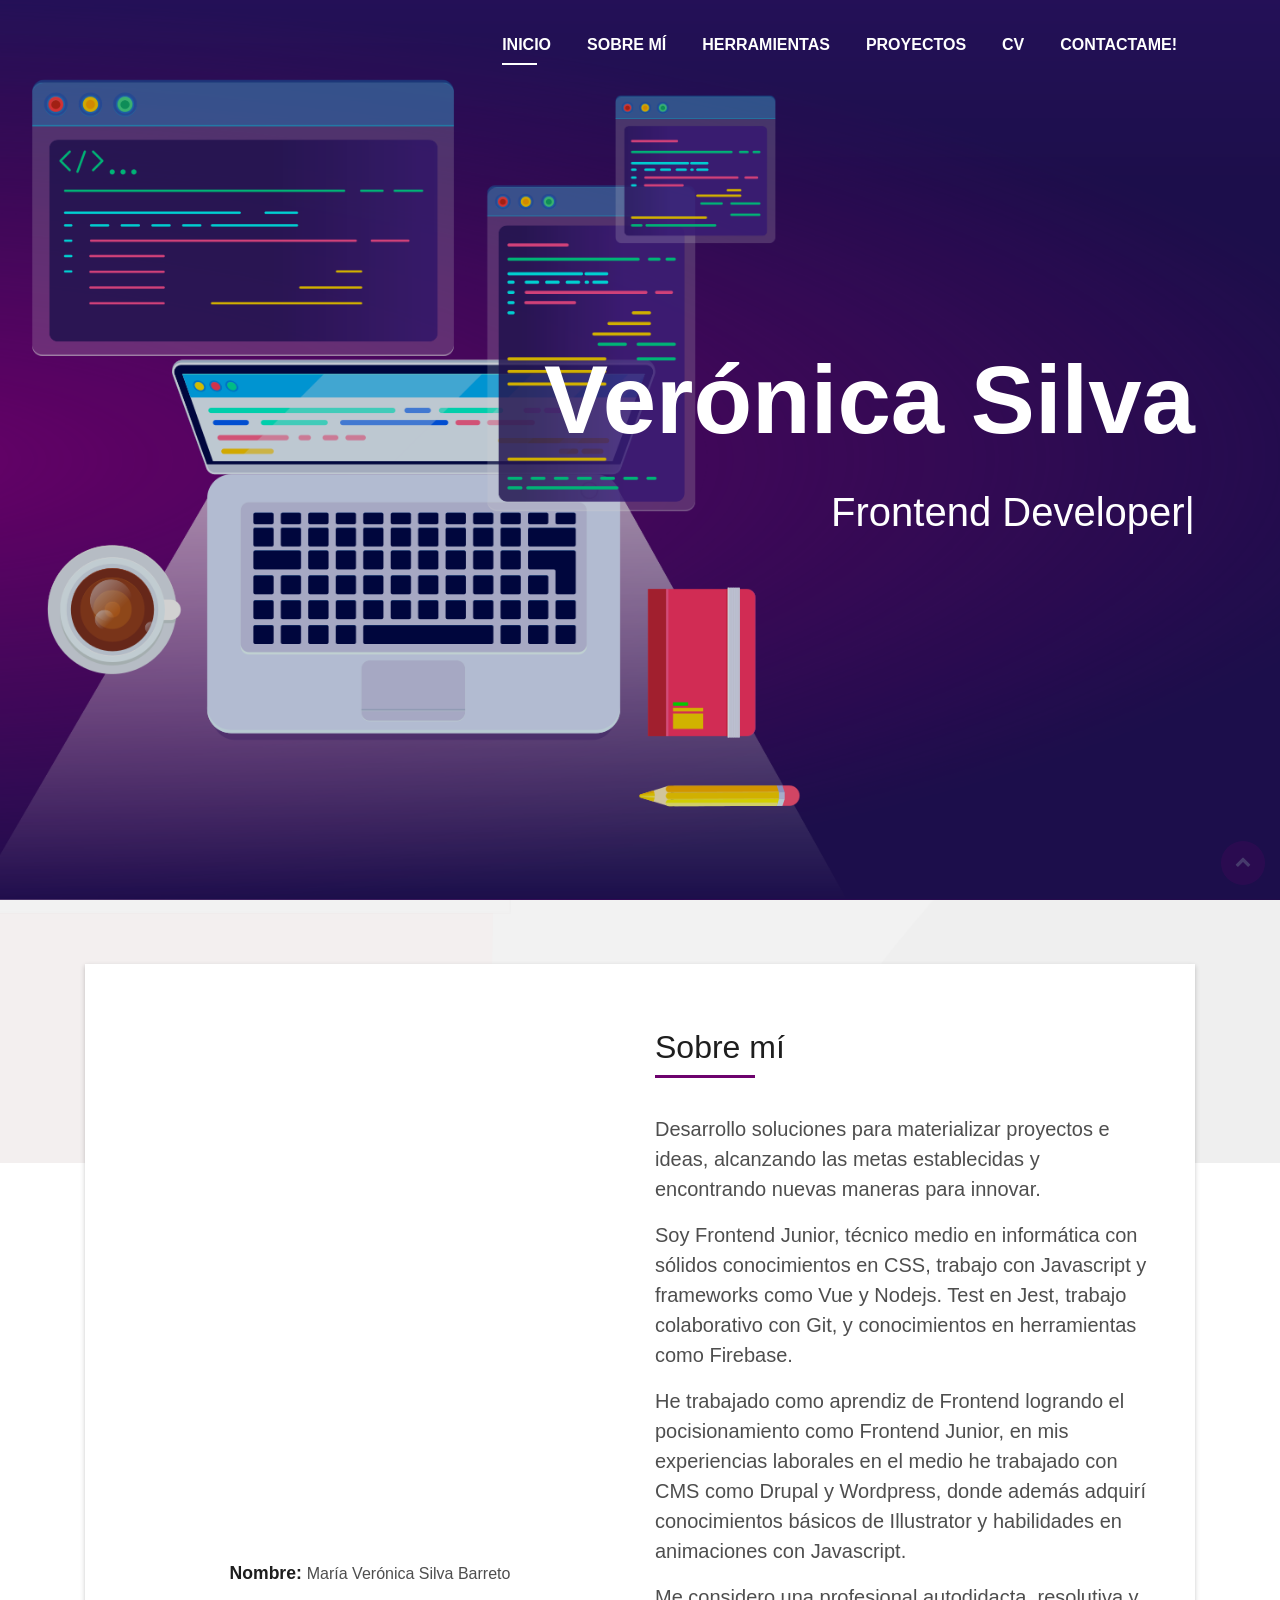
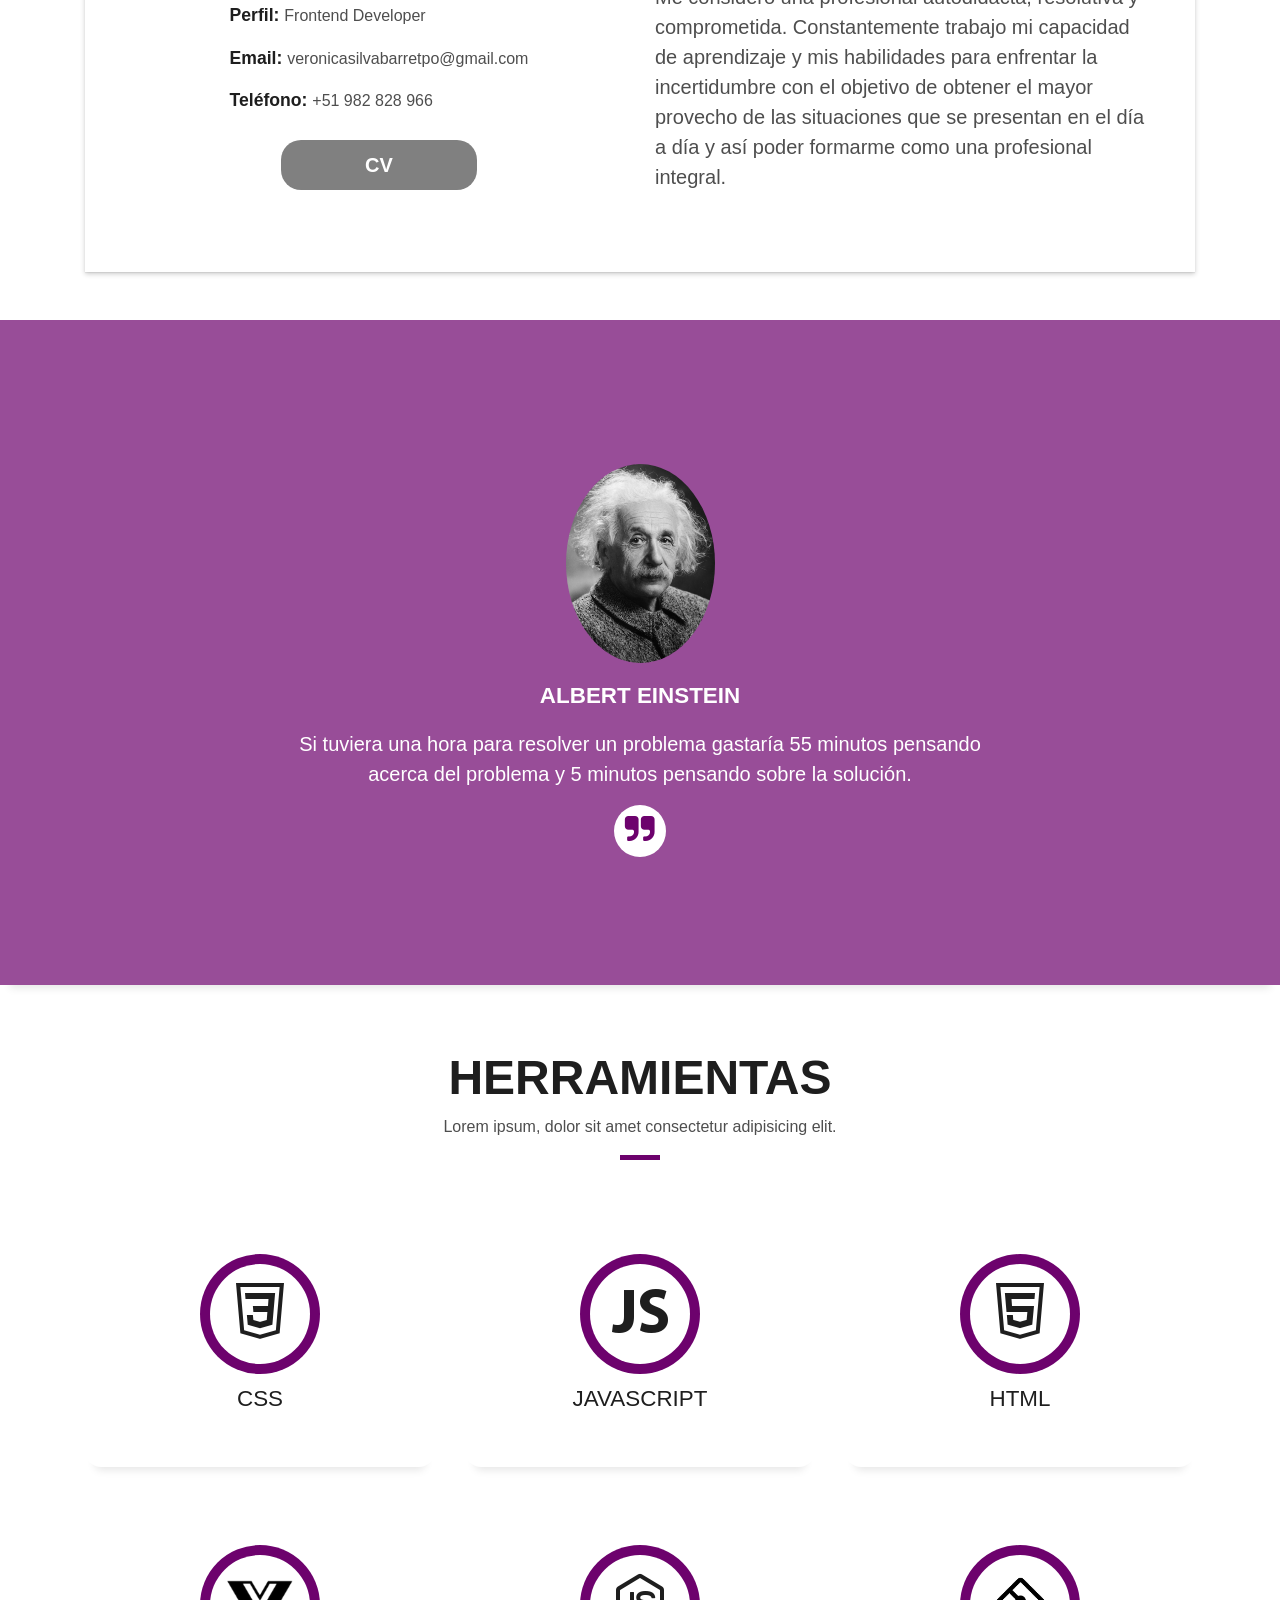
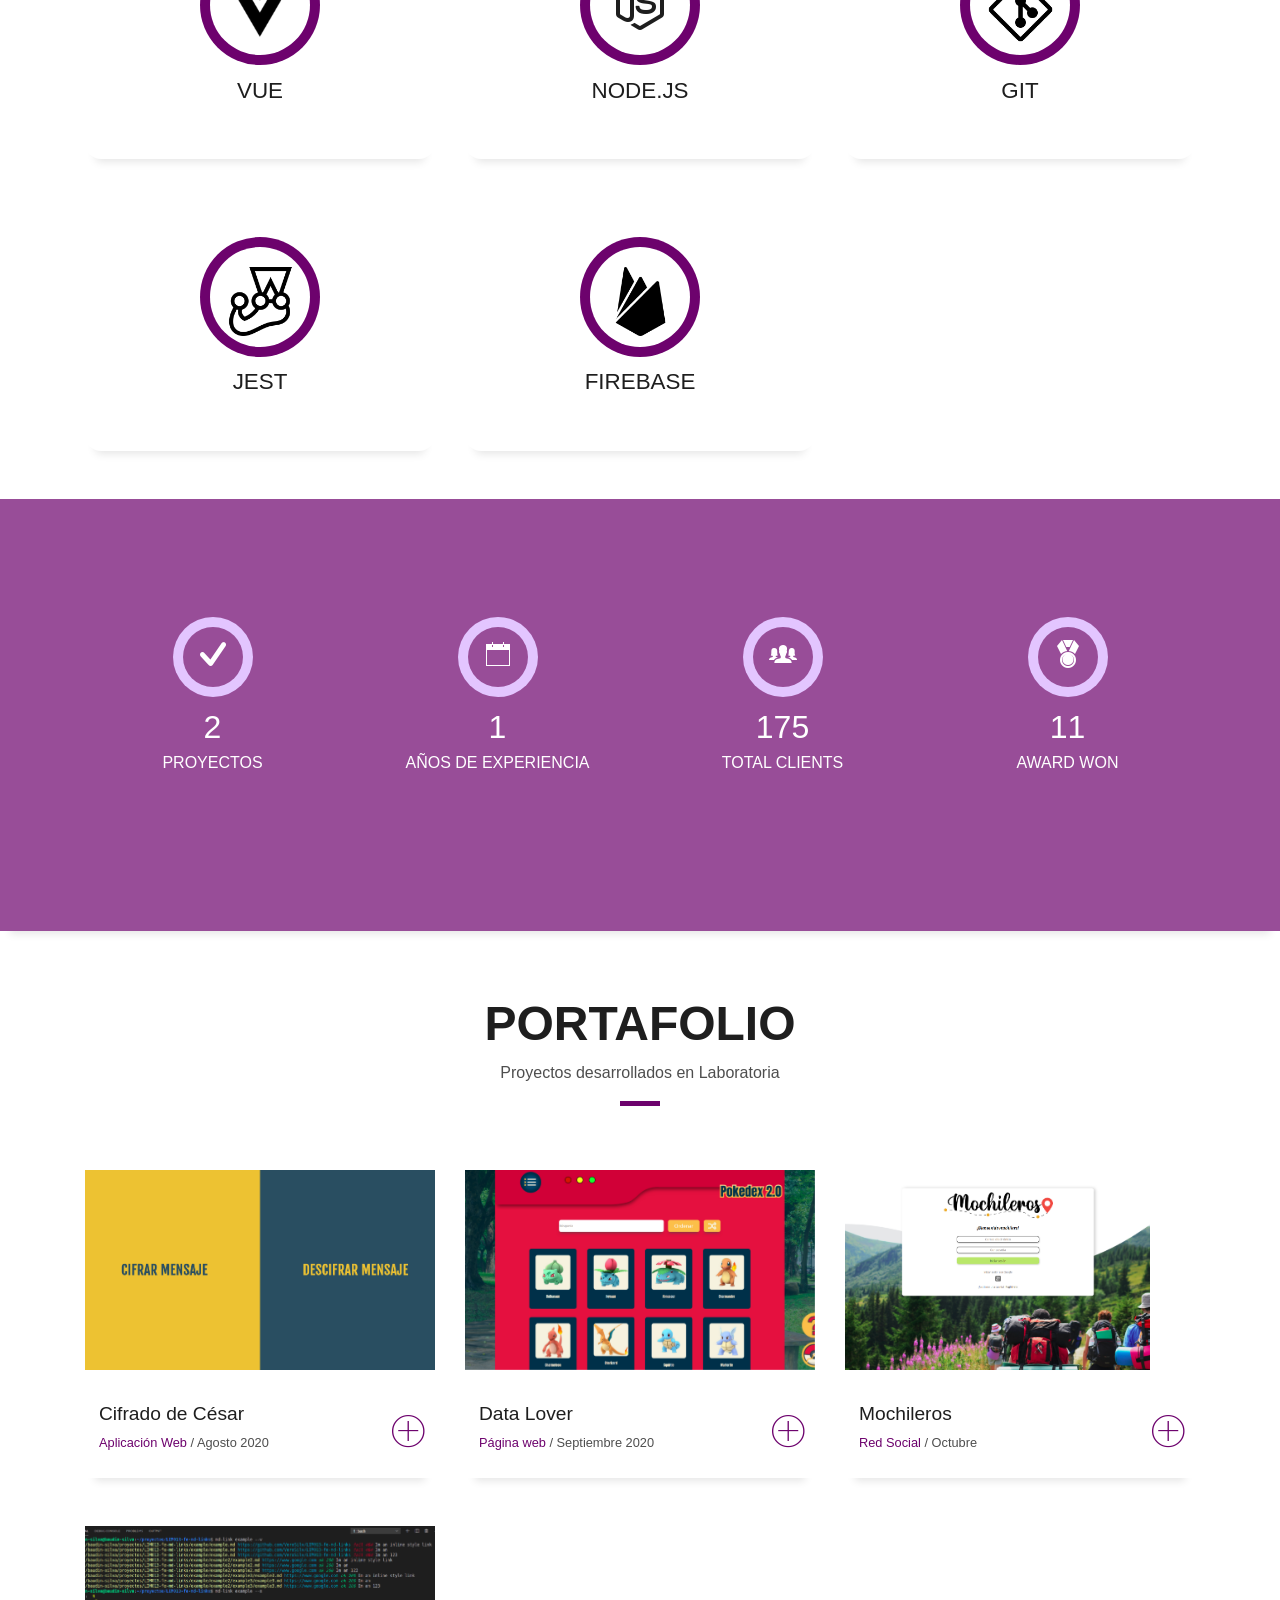
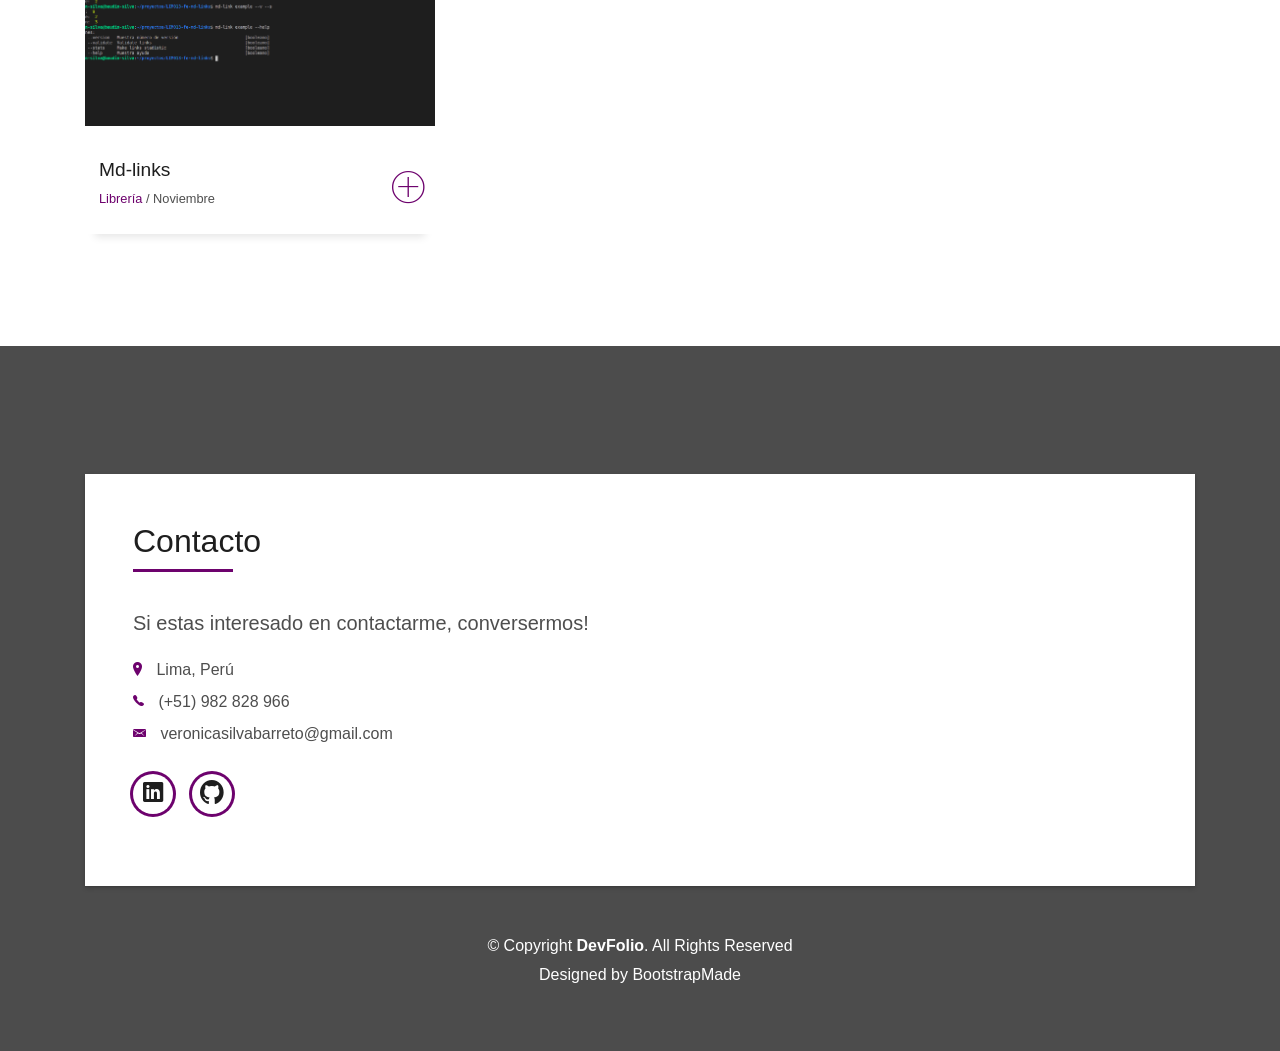
==== DevFolio/index.html @ e2ee4f65 "Portafolio versión 1" ====
<!DOCTYPE html>
<html lang="en">

<head>
  <meta charset="utf-8">
  <title>Verónica Silva Frontend</title>
  <meta content="width=device-width, initial-scale=1.0" name="viewport">
  <meta content="" name="keywords">
  <meta content="" name="description">

  <!-- Favicons -->
  <link href="img/favicon.png" rel="icon">
  <link href="img/apple-touch-icon.png" rel="apple-touch-icon">

  <!-- Bootstrap CSS File -->
  <link href="lib/bootstrap/css/bootstrap.min.css" rel="stylesheet">

  <!-- Libraries CSS Files -->
  <link href="lib/font-awesome/css/font-awesome.min.css" rel="stylesheet">
  <link href="lib/animate/animate.min.css" rel="stylesheet">
  <link href="lib/ionicons/css/ionicons.min.css" rel="stylesheet">
  <link href="lib/owlcarousel/assets/owl.carousel.min.css" rel="stylesheet">
  <link href="lib/lightbox/css/lightbox.min.css" rel="stylesheet">

  <!-- Main Stylesheet File -->
  <link href="css/style.css" rel="stylesheet">

  <!-- =======================================================
    Theme Name: DevFolio
    Theme URL: https://bootstrapmade.com/devfolio-bootstrap-portfolio-html-template/
    Author: BootstrapMade.com
    License: https://bootstrapmade.com/license/
  ======================================================= -->
</head>

<body id="page-top">

  <!--/ Nav Star /-->
  <nav class="navbar navbar-b navbar-trans navbar-expand-md fixed-top" id="mainNav">
    <div class="container">
      <button class="navbar-toggler collapsed" type="button" data-toggle="collapse" data-target="#navbarDefault"
        aria-controls="navbarDefault" aria-expanded="false" aria-label="Toggle navigation">
        <span></span>
        <span></span>
        <span></span>
      </button>
      <div class="navbar-collapse collapse justify-content-end" id="navbarDefault">
        <ul class="navbar-nav">
          <li class="nav-item">
            <a class="nav-link js-scroll active" href="#home">Inicio</a>
          </li>
          <li class="nav-item">
            <a class="nav-link js-scroll" href="#about">Sobre mí</a>
          </li>
          <li class="nav-item">
            <a class="nav-link js-scroll" href="#service">Herramientas</a>
          </li>
          <li class="nav-item">
            <a class="nav-link js-scroll" href="#work">Proyectos</a>
          </li>
          <li class="nav-item">
            <a class="nav-link js-scroll" href="#blog">CV</a>
          </li>
          <li class="nav-item">
            <a class="nav-link js-scroll" href="#contact">Contactame!</a>
          </li>
        </ul>
      </div>
    </div>
  </nav>
  <!--/ Nav End /-->

  <!--/ Intro Skew Star /-->
  <div id="home" class="intro route bg-image" style="background-image: url(img/intro-bg.png)">
    <div class="overlay-itro"></div>
    <div class="intro-content display-table">
      <div class="table-cell">
        <div class="container">
          <!--<p class="display-6 color-d">Hello, world!</p>-->
          <h1 class="intro-title mb-4">Verónica Silva</h1>
          <p class="intro-subtitle"><span class="text-slider-items">Frontend Developer,Coder,Laboratorian</span><strong
              class="text-slider"></strong></p>
          <!-- <p class="pt-3"><a class="btn btn-primary btn js-scroll px-4" href="#about" role="button">Learn More</a></p> -->
        </div>
      </div>
    </div>
  </div>
  <!--/ Intro Skew End /-->

  <section id="about" class="about-mf sect-pt4 route">
    <div class="container">
      <div class="row">
        <div class="col-sm-12">
          <div class="box-shadow-full">
            <div class="row">
              <div class="col-md-6">
                <div class="row">
                  <div class="col-sm-12 col-md-12">
                    <div class="about-img">
                      <img src="img/about-me.jpg" class="img-fluid rounded b-shadow-a" alt="">
                    </div>
                  </div>
                  <div class="col-sm-12 col-md-12 aboutMe">
                    <div class="about-info">
                      <p><span class="title-s">Nombre: </span> <span>María Verónica Silva Barreto</span></p>
                      <p><span class="title-s">Perfil: </span> <span>Frontend Developer</span></p>
                      <p><span class="title-s">Email: </span> <span>veronicasilvabarretpo@gmail.com</span></p>
                      <p><span class="title-s">Teléfono: </span> <span>+51 982 828 966</span></p>
                    </div>
                  </div>
                  <div class="col-sm-12 col-md-12">
                    <div class="download-cv">
                      <a href="CV-VERONICA_SILVA.pdf">CV</a>
                    </div>
                  </div>
                </div>
              </div>
              <div class="col-md-6">
                <div class="about-me pt-4 pt-md-0">
                  <div class="title-box-2">
                    <h5 class="title-left">
                      Sobre mí
                    </h5>
                  </div>
                  <p class="lead">
                    Desarrollo soluciones para materializar proyectos e ideas, alcanzando las metas establecidas y
                    encontrando nuevas
                    maneras para innovar.
                  </p>
                  <p class="lead">
                    Soy Frontend Junior, técnico medio en informática con sólidos conocimientos en CSS, trabajo con
                    Javascript
                    y frameworks como Vue y Nodejs. Test en Jest, trabajo colaborativo con Git, y conocimientos en
                    herramientas como Firebase.
                  </p>
                  <p class="lead">
                    He trabajado como aprendiz de Frontend logrando el pocisionamiento como Frontend Junior, en mis
                    experiencias laborales
                    en el medio he trabajado con CMS como Drupal y Wordpress, donde además adquirí conocimientos básicos
                    de Illustrator y
                    habilidades en animaciones con Javascript.
                  </p>
                  <p class="lead">
                    Me considero una profesional autodidacta, resolutiva y comprometida. Constantemente trabajo mi
                    capacidad de aprendizaje
                    y mis habilidades para enfrentar la incertidumbre con el objetivo de obtener el mayor provecho de
                    las situaciones que
                    se presentan en el día a día y así poder formarme como una profesional integral.
                  </p>
                </div>
              </div>
            </div>
          </div>
        </div>
      </div>
    </div>
  </section>

  <!--/ Section Testimonials Star /-->
  <div class="testimonials paralax-mf bg-image" style="background-image: url(img/overlay-bg.jpg)">
    <div class="overlay-mf"></div>
    <div class="container">
      <div class="row">
        <div class="col-md-12">
          <div id="testimonial-mf" class="owl-carousel owl-theme">
            <div class="testimonial-box">
              <div class="author-test">
                <img src="img/testimonial-4.png" alt="" class="rounded-circle b-shadow-a">
                <span class="author">Albert Einstein</span>
              </div>
              <div class="content-test">
                <p class="description lead">
                  Si tuviera una hora para resolver un problema gastaría 55 minutos pensando acerca del problema y 5
                  minutos pensando sobre la solución.
                </p>
                <span class="comit"><i class="fa fa-quote-right"></i></span>
              </div>
            </div>
          </div>
        </div>
      </div>
    </div>
  </div>
  <!--/ Section Testimonials End /-->

  <!--/ Section Services Star /-->
  <section id="service" class="services-mf sect-pt4 route">
    <div class="container">
      <div class="row">
        <div class="col-sm-12">
          <div class="title-box text-center">
            <h3 class="title-a">
              Herramientas
            </h3>
            <p class="subtitle-a">
              Lorem ipsum, dolor sit amet consectetur adipisicing elit.
            </p>
            <div class="line-mf"></div>
          </div>
        </div>
      </div>
      <div class="row">
        <div class="col-md-4">
          <div class="service-box">
            <div class="service-ico">
              <span class="ico-circle"><i class="ion-social-css3-outline"></i></span>
            </div>
            <div class="service-content">
              <h2 class="s-title">CSS</h2>
            </div>
          </div>
        </div>
        <div class="col-md-4">
          <div class="service-box">
            <div class="service-ico">
              <span class="ico-circle"><i class="ion-social-javascript"></i></span>
            </div>
            <div class="service-content">
              <h2 class="s-title">Javascript</h2>
            </div>
          </div>
        </div>
        <div class="col-md-4">
          <div class="service-box">
            <div class="service-ico">
              <span class="ico-circle"><i class="ion-social-html5-outline"></i></span>
            </div>
            <div class="service-content">
              <h2 class="s-title">HTML</h2>
            </div>
          </div>
        </div>
        <div class="col-md-4">
          <div class="service-box">
            <div class="service-ico">
              <span class="ico-circle"><img src="./img/vue-icon.png"></span>
            </div>
            <div class="service-content">
              <h2 class="s-title">Vue</h2>
            </div>
          </div>
        </div>
        <div class="col-md-4">
          <div class="service-box">
            <div class="service-ico">
              <span class="ico-circle"><i class="ion-social-nodejs"></i></span>
            </div>
            <div class="service-content">
              <h2 class="s-title">Node.js</h2>
            </div>
          </div>
        </div>
        <div class="col-md-4">
          <div class="service-box">
            <div class="service-ico">
              <span class="ico-circle"><img src="./img/git-icon.png"></span>
            </div>
            <div class="service-content">
              <h2 class="s-title">Git</h2>
            </div>
          </div>
        </div>
        <div class="col-md-4">
          <div class="service-box">
            <div class="service-ico">
              <span class="ico-circle"><img src="./img/jest-icon .png"></span>
            </div>
            <div class="service-content">
              <h2 class="s-title">Jest</h2>
            </div>
          </div>
        </div>
        <div class="col-md-4">
          <div class="service-box">
            <div class="service-ico">
              <span class="ico-circle"><img src="./img/firebase-icon.png"></span>
            </div>
            <div class="service-content">
              <h2 class="s-title">Firebase</h2>
            </div>
          </div>
        </div>
      </div>
    </div>
  </section>
  <!--/ Section Services End /-->

  <div class="section-counter paralax-mf bg-image" style="background-image: url(img/counters-bg.jpg)">
    <div class="overlay-mf"></div>
    <div class="container">
      <div class="row">
        <div class="col-sm-3 col-lg-3">
          <div class="counter-box">
            <div class="counter-ico">
              <span class="ico-circle"><i class="ion-checkmark-round"></i></span>
            </div>
            <div class="counter-num">
              <p class="counter">5</p>
              <span class="counter-text">PROYECTOS</span>
            </div>
          </div>
        </div>
        <div class="col-sm-3 col-lg-3">
          <div class="counter-box pt-4 pt-md-0">
            <div class="counter-ico">
              <span class="ico-circle"><i class="ion-ios-calendar-outline"></i></span>
            </div>
            <div class="counter-num">
              <p class="counter">3</p>
              <span class="counter-text">AÑOS DE EXPERIENCIA</span>
            </div>
          </div>
        </div>
        <div class="col-sm-3 col-lg-3">
          <div class="counter-box pt-4 pt-md-0">
            <div class="counter-ico">
              <span class="ico-circle"><i class="ion-ios-people"></i></span>
            </div>
            <div class="counter-num">
              <p class="counter">550</p>
              <span class="counter-text">TOTAL CLIENTS</span>
            </div>
          </div>
        </div>
        <div class="col-sm-3 col-lg-3">
          <div class="counter-box pt-4 pt-md-0">
            <div class="counter-ico">
              <span class="ico-circle"><i class="ion-ribbon-a"></i></span>
            </div>
            <div class="counter-num">
              <p class="counter">36</p>
              <span class="counter-text">AWARD WON</span>
            </div>
          </div>
        </div>
      </div>
    </div>
  </div>

  <!--/ Section Portfolio Star /-->
  <section id="work" class="portfolio-mf sect-pt4 route">
    <div class="container">
      <div class="row">
        <div class="col-sm-12">
          <div class="title-box text-center">
            <h3 class="title-a">
              Portafolio
            </h3>
            <p class="subtitle-a">
              Proyectos desarrollados en Laboratoria
            </p>
            <div class="line-mf"></div>
          </div>
        </div>
      </div>
      <div class="row">
        <div class="col-md-4">
          <div class="work-box">
            <a href="img/cipher/pantalla1.png" data-lightbox="gallery-mf">
              <div class="work-img">
                <img src="img/cipher/pantalla1.png" alt="" class="img-fluid">
              </div>
              <div class="work-content">
                <div class="row">
                  <div class="col-sm-8">
                    <h2 class="w-title">Cifrado de César</h2>
                    <div class="w-more">
                      <span class="w-ctegory">Aplicación Web</span> / <span class="w-date">Agosto 2020</span>
                    </div>
                  </div>
                  <div class="col-sm-4">
                    <div class="w-like">
                      <span class="ion-ios-plus-outline"></span>
                    </div>
                  </div>
                </div>
              </div>
            </a>
            <a href="img/cipher/pantalla2.png" data-lightbox="gallery-mf"></a>
            <a href="img/cipher/pantalla3.png" data-lightbox="gallery-mf"></a>
          </div>
        </div>
        <div class="col-md-4">
          <div class="work-box">
            <a href="img/data-lover/pantalla1.png" data-lightbox="gallery-mf">
              <div class="work-img">
                <img src="img/data-lover/pantalla1.png" alt="" class="img-fluid">
              </div>
              <div class="work-content">
                <div class="row">
                  <div class="col-sm-8">
                    <h2 class="w-title">Data Lover</h2>
                    <div class="w-more">
                      <span class="w-ctegory">Página web</span> / <span class="w-date">Septiembre 2020</span>
                    </div>
                  </div>
                  <div class="col-sm-4">
                    <div class="w-like">
                      <span class="ion-ios-plus-outline"></span>
                    </div>
                  </div>
                </div>
              </div>
            </a>
            <a href="img/data-lover/pantalla2.png" data-lightbox="gallery-mf"></a>
            <a href="img/data-lover/pantalla3.png" data-lightbox="gallery-mf"></a>
            <a href="img/data-lover/pantalla4.png" data-lightbox="gallery-mf"></a>
            <a href="img/data-lover/pantalla5.png" data-lightbox="gallery-mf"></a>
          </div>
        </div>
        <div class="col-md-4">
          <div class="work-box">
            <a href="img/red-social/pantalla1.png" data-lightbox="gallery-mf">
              <div class="work-img">
                <img src="img/red-social/pantalla1.png" alt="" class="img-fluid">
              </div>
              <div class="work-content">
                <div class="row">
                  <div class="col-sm-8">
                    <h2 class="w-title">Mochileros</h2>
                    <div class="w-more">
                      <span class="w-ctegory">Red Social</span> / <span class="w-date">Octubre</span>
                    </div>
                  </div>
                  <div class="col-sm-4">
                    <div class="w-like">
                      <span class="ion-ios-plus-outline"></span>
                    </div>
                  </div>
                </div>
              </div>
            </a>
            <a href="img/red-social/pantalla2.png" data-lightbox="gallery-mf"></a>
            <a href="img/red-social/pantalla3.png" data-lightbox="gallery-mf"></a>
          </div>
        </div>
        <div class="col-md-4">
          <div class="work-box">
            <a href="img/mdlink/pantalla1.png" data-lightbox="gallery-mf">
              <div class="work-img">
                <img src="img/mdlink/pantalla1.png" alt="" class="img-fluid">
              </div>
              <div class="work-content">
                <div class="row">
                  <div class="col-sm-8">
                    <h2 class="w-title">Md-links</h2>
                    <div class="w-more">
                      <span class="w-ctegory">Librería</span> / <span class="w-date">Noviembre</span>
                    </div>
                  </div>
                  <div class="col-sm-4">
                    <div class="w-like">
                      <span class="ion-ios-plus-outline"></span>
                    </div>
                  </div>
                </div>
              </div>
            </a>
          </div>
        </div>

      </div>
    </div>
  </section>
  <!--/ Section Portfolio End /-->

  <!--/ Section Contact-Footer Star /-->
  <section class="paralax-mf footer-paralax bg-image sect-mt4 route">
    <div class="overlay-mf"></div>
    <div class="container">
      <div class="row">
        <div class="col-sm-12">
          <div class="contact-mf">
            <div id="contact" class="box-shadow-full">
              <div class="row">
                <div class="col-md-12">
                  <div class="title-box-2 pt-4 pt-md-0">
                    <h5 class="title-left">
                      Contacto
                    </h5>
                  </div>
                  <div class="more-info">
                    <p class="lead">
                      Si estas interesado en contactarme, conversermos!
                    </p>
                    <ul class="list-ico">
                      <li><span class="ion-ios-location"></span> Lima, Perú</li>
                      <li><span class="ion-ios-telephone"></span> (+51) 982 828 966</li>
                      <li><span class="ion-email"></span> veronicasilvabarreto@gmail.com</li>
                    </ul>
                  </div>
                  <div class="socials">
                    <ul>
                      <li><a href="https://www.linkedin.com/in/ver%C3%B3nica-silva-frontend/"><span
                            class="ico-circle"><i class="ion-social-linkedin"></i></span></a></li>
                      <li><a href="https://github.com/VeroSilva"><span class="ico-circle"><i
                              class="ion-social-github"></i></span></a></li>
                    </ul>
                  </div>
                </div>
              </div>
            </div>
          </div>
        </div>
      </div>
    </div>
    <footer>
      <div class="container">
        <div class="row">
          <div class="col-sm-12">
            <div class="copyright-box">
              <p class="copyright">&copy; Copyright <strong>DevFolio</strong>. All Rights Reserved</p>
              <div class="credits">
                <!--
                  All the links in the footer should remain intact.
                  You can delete the links only if you purchased the pro version.
                  Licensing information: https://bootstrapmade.com/license/
                  Purchase the pro version with working PHP/AJAX contact form: https://bootstrapmade.com/buy/?theme=DevFolio
                -->
                Designed by <a href="https://bootstrapmade.com/">BootstrapMade</a>
              </div>
            </div>
          </div>
        </div>
      </div>
    </footer>
  </section>
  <!--/ Section Contact-footer End /-->

  <a href="#" class="back-to-top"><i class="fa fa-chevron-up"></i></a>
  <div id="preloader"></div>

  <!-- JavaScript Libraries -->
  <script src="lib/jquery/jquery.min.js"></script>
  <script src="lib/jquery/jquery-migrate.min.js"></script>
  <script src="lib/popper/popper.min.js"></script>
  <script src="lib/bootstrap/js/bootstrap.min.js"></script>
  <script src="lib/easing/easing.min.js"></script>
  <script src="lib/counterup/jquery.waypoints.min.js"></script>
  <script src="lib/counterup/jquery.counterup.js"></script>
  <script src="lib/owlcarousel/owl.carousel.min.js"></script>
  <script src="lib/lightbox/js/lightbox.min.js"></script>
  <script src="lib/typed/typed.min.js"></script>
  <!-- Contact Form JavaScript File -->
  <script src="contactform/contactform.js"></script>

  <!-- Template Main Javascript File -->
  <script src="js/main.js"></script>

</body>

</html>
---- DevFolio/css/style.css ----
/*
  Theme Name: DevFolio
  Theme URL: https://bootstrapmade.com/devfolio-bootstrap-portfolio-html-template/
  Author: BootstrapMade.com
  License: https://bootstrapmade.com/license/
*/

/*======================================
//--//-->   STYLES GENERALES
======================================*/

body {
  background: url("../img/fondo-general.png") no-repeat fixed center;
  color: #4e4e4e;
}

h1,
h2,
h3,
h4,
h5,
h6 {
  color: #1e1e1e;
}

a {
  color: #1e1e1e;
  transition: all 0.5s ease-in-out;
}

a:hover {
  color: #6d026d;
  text-decoration: none;
  transition: all 0.5s ease-in-out;
}

.p-r {
  position: relative;
}

.color-a {
  color: #6d026d;
}

.color-d {
  color: #f5f5f5;
}

.color-text-a {
  color: #4e4e4e;
}

.box-shadow,
.paralax-mf,
.service-box,
.work-box,
.card-blog {
  box-shadow: 0 13px 8px -10px rgba(0, 0, 0, 0.1);
}

.box-shadow-a,
.button:hover {
  box-shadow: 0 0 0 4px #e3c5ff;
}

.display-5 {
  font-size: 2.5rem;
  font-weight: 300;
  line-height: 1.1;
}

.display-6 {
  font-size: 2rem;
  font-weight: 300;
  line-height: 1.1;
}

.avatar {
  width: 32px;
  height: 32px;
  margin-right: 4px;
  overflow: hidden;
}

.bg-image {
  background-repeat: no-repeat;
  background-attachment: fixed;
  background-size: cover;
  background-position: center center;
}

.overlay-mf {
  background-color: #6d026d;
}

.overlay-mf {
  position: absolute;
  top: 0;
  left: 0px;
  padding: 0;
  height: 100%;
  width: 100%;
  opacity: 0.7;
}

.paralax-mf {
  position: relative;
  padding: 8rem 0;
}

.display-table {
  width: 100%;
  height: 100%;
  display: table;
}

.table-cell {
  display: table-cell;
  vertical-align: middle;
}

/*--/ Sections /--*/

.sect-4 {
  padding: 4rem 0;
}

.sect-pt4 {
  padding-top: 4rem;
}

.sect-mt4 {
  margin-top: 4rem;
}

/*--/ Title s /--*/

.title-s {
  font-weight: 600;
  color: #1e1e1e;
  font-size: 1.1rem;
}

/*--/ Title A /--*/

.title-box {
  margin-bottom: 4rem;
}

.title-a {
  font-size: 3rem;
  font-weight: bold;
  text-transform: uppercase;
}

.subtitle-a {
  color: #4e4e4e;
}

.line-mf {
  width: 40px;
  height: 5px;
  background-color: #6d026d;
  margin: 0 auto;
}

/*--/ Title Left /--*/

.title-box-2 {
  margin-bottom: 3rem;
}

.title-left {
  font-size: 2rem;
  position: relative;
}

.title-left:before {
  content: "";
  position: absolute;
  height: 3px;
  background-color: #6d026d;
  width: 100px;
  bottom: -12px;
}

/*------/ Box /------*/

.box-pl2 {
  padding-left: 2rem;
}

.box-shadow-full {
  padding: 3rem 1.25rem;
  position: relative;
  background-color: #fff;
  margin-bottom: 3rem;
  z-index: 2;
  box-shadow: 0 1px 1px 0 rgba(0, 0, 0, 0.06), 0 2px 5px 0 rgba(0, 0, 0, 0.2);
}

/*------/ Socials /------*/

.socials {
  padding: 1.5rem 0;
}

.socials ul li {
  display: inline-block;
}

.socials .ico-circle {
  height: 40px;
  width: 40px;
  font-size: 1.7rem;
  border-radius: 50%;
  line-height: 1.4;
  margin: 0 15px 0 0;
  box-shadow: 0 0 0 3px #6d026d;
  transition: all 500ms ease;
}

.socials .ico-circle:hover {
  background-color: #6d026d;
  color: #fff;
  box-shadow: 0 0 0 3px #e3c5ff;
  transition: all 500ms ease;
}

.ico-circle img {
  width: 69%;
}

/*------/ Ul resect /------*/

.ul-resect,
.socials ul,
.list-ico,
.blog-wrapper .post-meta ul,
.box-comments .list-comments,
.widget-sidebar .list-sidebar,
.widget-tags ul {
  list-style: none;
  padding-left: 0;
  margin-bottom: 0;
}

.list-ico {
  line-height: 2;
}

.list-ico span {
  color: #6d026d;
  margin-right: 10px;
}

/*------/ Ico Circle /------*/

.ico-circle {
  height: 100px;
  width: 100px;
  font-size: 2rem;
  border-radius: 50%;
  line-height: 1.55;
  margin: 0 auto;
  text-align: center;
  box-shadow: 0 0 0 10px #6d026d;
  display: block;
}

/*------/ Owl Carousel /------*/

.owl-theme .owl-dots {
  text-align: center;
  margin-top: 18px;
}

.owl-theme .owl-dots .owl-dot {
  display: inline-block;
}

.owl-theme .owl-dots .owl-dot span {
  width: 18px;
  height: 7px;
  margin: 5px 5px;
  background: #e3c5ff;
  border: 0px solid #e3c5ff;
  display: block;
  transition: all 0.6s ease-in-out;
  cursor: pointer;
}

.owl-theme .owl-dots .owl-dot:hover span {
  background-color: #e3c5ff;
}

.owl-theme .owl-dots .owl-dot.active span {
  background-color: #1b1b1b;
  width: 25px;
}

/*--/ Scrolltop s /--*/

.scrolltop-mf {
  position: relative;
  display: none;
}

.scrolltop-mf span {
  z-index: 999;
  position: fixed;
  width: 42px;
  height: 42px;
  background-color: #6d026d;
  opacity: 0.7;
  font-size: 1.6rem;
  line-height: 1.5;
  text-align: center;
  color: #fff;
  top: auto;
  left: auto;
  right: 30px;
  bottom: 50px;
  cursor: pointer;
  border-radius: 50%;
}

/* Back to top button */

.back-to-top {
  position: fixed;
  display: none;
  background: #6d026d;
  color: #fff;
  width: 44px;
  height: 44px;
  text-align: center;
  line-height: 1;
  font-size: 16px;
  border-radius: 50%;
  right: 15px;
  bottom: 15px;
  transition: background 0.5s;
  z-index: 11;
}

.back-to-top i {
  padding-top: 12px;
  color: #fff;
}

/* Prelaoder */

#preloader {
  position: fixed;
  top: 0;
  left: 0;
  right: 0;
  bottom: 0;
  z-index: 9999;
  overflow: hidden;
  background: #fff;
}

#preloader:before {
  content: "";
  position: fixed;
  top: calc(50% - 30px);
  left: calc(50% - 30px);
  border: 6px solid #f2f2f2;
  border-top: 6px solid #6d026d;
  border-radius: 50%;
  width: 60px;
  height: 60px;
  -webkit-animation: animate-preloader 1s linear infinite;
  animation: animate-preloader 1s linear infinite;
}

@-webkit-keyframes animate-preloader {
  0% {
    -webkit-transform: rotate(0deg);
    transform: rotate(0deg);
  }

  100% {
    -webkit-transform: rotate(360deg);
    transform: rotate(360deg);
  }
}

@keyframes animate-preloader {
  0% {
    -webkit-transform: rotate(0deg);
    transform: rotate(0deg);
  }

  100% {
    -webkit-transform: rotate(360deg);
    transform: rotate(360deg);
  }
}

/*======================================
//--//-->   NAVBAR
======================================*/

.navbar-b {
  transition: all 0.5s ease-in-out;
  background-color: transparent;
  padding-top: 1.563rem;
  padding-bottom: 1.563rem;
}

.navbar-b.navbar-reduce {
  box-shadow: 0px 6px 9px 0px rgba(0, 0, 0, 0.06);
}

.navbar-b.navbar-trans .nav-item,
.navbar-b.navbar-reduce .nav-item {
  position: relative;
  padding-right: 10px;
  padding-left: 0;
}

.navbar-b.navbar-trans .nav-link,
.navbar-b.navbar-reduce .nav-link {
  color: #fff;
  text-transform: uppercase;
  font-weight: 600;
}

.navbar-b.navbar-trans .nav-link:before,
.navbar-b.navbar-reduce .nav-link:before {
  content: "";
  position: absolute;
  margin-left: 0px;
  width: 0%;
  bottom: 0;
  left: 0;
  height: 2px;
  transition: all 500ms ease;
}

.navbar-b.navbar-trans .nav-link:hover,
.navbar-b.navbar-reduce .nav-link:hover {
  color: #1b1b1b;
}

.navbar-b.navbar-trans .nav-link:hover:before,
.navbar-b.navbar-reduce .nav-link:hover:before {
  width: 35px;
}

.navbar-b.navbar-trans .show > .nav-link:before,
.navbar-b.navbar-trans .active > .nav-link:before,
.navbar-b.navbar-trans .nav-link.show:before,
.navbar-b.navbar-trans .nav-link.active:before,
.navbar-b.navbar-reduce .show > .nav-link:before,
.navbar-b.navbar-reduce .active > .nav-link:before,
.navbar-b.navbar-reduce .nav-link.show:before,
.navbar-b.navbar-reduce .nav-link.active:before {
  width: 35px;
}

.navbar-b.navbar-trans .nav-link:before {
  background-color: #fff;
}

.navbar-b.navbar-trans .nav-link:hover {
  color: #fff;
}

.navbar-b.navbar-trans .show > .nav-link,
.navbar-b.navbar-trans .active > .nav-link,
.navbar-b.navbar-trans .nav-link.show,
.navbar-b.navbar-trans .nav-link.active {
  color: #fff;
}

.navbar-b.navbar-reduce {
  transition: all 0.5s ease-in-out;
  background-color: #fff;
  padding-top: 15px;
  padding-bottom: 15px;
}

.navbar-b.navbar-reduce .nav-link {
  color: #6d026d;
}

.navbar-b.navbar-reduce .nav-link:before {
  background-color: #6d026d;
}

.navbar-b.navbar-reduce .nav-link:hover {
  color: #6d026d;
}

.navbar-b.navbar-reduce .show > .nav-link,
.navbar-b.navbar-reduce .active > .nav-link,
.navbar-b.navbar-reduce .nav-link.show,
.navbar-b.navbar-reduce .nav-link.active {
  color: #6d026d;
}

.navbar-b.navbar-reduce .navbar-brand {
  color: #6d026d;
}

.navbar-b.navbar-reduce .navbar-toggler span {
  background-color: #1b1b1b;
}

.navbar-b .navbar-brand {
  color: #fff;
  font-size: 1.6rem;
  font-weight: 600;
}

.navbar-b .navbar-nav .dropdown-item.show .dropdown-menu,
.navbar-b .dropdown.show .dropdown-menu,
.navbar-b .dropdown-btn.show .dropdown-menu {
  -webkit-transform: translate3d(0px, 0px, 0px);
  transform: translate3d(0px, 0px, 0px);
  visibility: visible !important;
}

.navbar-b .dropdown-menu {
  margin: 1.12rem 0 0;
  border-radius: 0;
}

.navbar-b .dropdown-menu .dropdown-item {
  padding: 0.7rem 1.7rem;
  transition: all 500ms ease;
}

.navbar-b .dropdown-menu .dropdown-item:hover {
  background-color: #6d026d;
  color: #fff;
  transition: all 500ms ease;
}

.navbar-b .dropdown-menu .dropdown-item.active {
  background-color: #6d026d;
}

/*--/ Hamburger Navbar /--*/

.navbar-toggler {
  position: relative;
}

.navbar-toggler:focus,
.navbar-toggler:active {
  outline: 0;
}

.navbar-toggler span {
  display: block;
  background-color: #fff;
  height: 3px;
  width: 25px;
  margin-top: 4px;
  margin-bottom: 4px;
  -webkit-transform: rotate(0deg);
  transform: rotate(0deg);
  left: 0;
  opacity: 1;
}

.navbar-toggler span:nth-child(1),
.navbar-toggler span:nth-child(3) {
  transition: -webkit-transform 0.35s ease-in-out;
  transition: transform 0.35s ease-in-out;
  transition: transform 0.35s ease-in-out, -webkit-transform 0.35s ease-in-out;
}

.navbar-toggler:not(.collapsed) span:nth-child(1) {
  position: absolute;
  left: 12px;
  top: 10px;
  -webkit-transform: rotate(135deg);
  transform: rotate(135deg);
  opacity: 0.9;
}

.navbar-toggler:not(.collapsed) span:nth-child(2) {
  height: 12px;
  visibility: hidden;
  background-color: transparent;
}

.navbar-toggler:not(.collapsed) span:nth-child(3) {
  position: absolute;
  left: 12px;
  top: 10px;
  -webkit-transform: rotate(-135deg);
  transform: rotate(-135deg);
  opacity: 0.9;
}

/*======================================
//--//-->   INTRO
======================================*/

.intro {
  height: 100vh;
  position: relative;
  color: #fff;
}

.intro .intro-content {
  text-align: right;
  position: absolute;
}

.intro .overlay-itro {
  background-color: rgba(0, 0, 0, 0.2);
  position: absolute;
  top: 0;
  left: 0px;
  padding: 0;
  height: 100%;
  width: 100%;
  opacity: 0.9;
}

.intro .intro-title {
  color: #fff;
  font-weight: 600;
  font-size: 5rem;
}

.intro .intro-subtitle {
  font-size: 1.5rem;
  font-weight: 300;
}

.intro .text-slider-items {
  display: none;
}

.intro-single {
  height: 350px;
}

.intro-single .intro-content {
  margin-top: 30px;
}

.intro-single .intro-title {
  text-transform: uppercase;
  font-size: 3rem;
}

.intro-single .breadcrumb {
  background-color: transparent;
  color: #6d026d;
}

.intro-single .breadcrumb .breadcrumb-item:before {
  color: #e3c5ff;
}

.intro-single .breadcrumb .breadcrumb-item.active {
  color: #e3c5ff;
}

.intro-single .breadcrumb a {
  color: #fff;
}

/*======================================
//--//-->   ABOUT
======================================*/

.about-mf .box-shadow-full {
  padding-top: 4rem;
  padding-bottom: 4rem;
}

.about-mf .about-img {
  margin-bottom: 2rem;
}

.about-mf .about-img img {
  margin-left: 10px;
}

.skill-mf span {
  color: #4e4e4e;
}

.skill-mf .progress {
  background-color: #e3c5ff;
  margin: 0.5rem 0 1.2rem 0;
  border-radius: 0;
  height: 0.7rem;
}

.skill-mf .progress .progress-bar {
  height: 0.7rem;
  background-color: #6d026d;
}

/*======================================
//--//-->   SERVICES
======================================*/

.service-box {
  background-color: #fff;
  padding: 2.5rem 1.3rem;
  border-radius: 1rem;
  margin-bottom: 3rem;
}

.service-box:hover .ico-circle {
  transition: all 500ms ease;
  color: #fff;
  background-color: #6d026d;
  box-shadow: 0 0 0 10px #e3c5ff;
}

.service-box .service-ico {
  margin-bottom: 1rem;
  color: #1e1e1e;
}

.service-box .ico-circle {
  transition: all 500ms ease;
  font-size: 4rem;
}

.service-box .s-title {
  font-size: 1.4rem;
  text-transform: uppercase;
  text-align: center;
  padding: 0.4rem 0;
}

.service-box .s-description {
  color: #4e4e4e;
}

/*======================================
//--//-->   COUNTER
======================================*/

.counter-box {
  color: #fff;
  text-align: center;
}

.counter-ico {
  margin-bottom: 1rem;
}

.counter-ico .ico-circle {
  height: 60px;
  width: 60px;
  line-height: 1.8;
  box-shadow: 0 0 0 10px #e3c5ff;
}

.counter-num .counter {
  font-size: 2rem;
  margin-bottom: 0;
}

/*======================================
//--//-->   PORTFOLIO
======================================*/

.work-box {
  margin-bottom: 3rem;
  -webkit-backface-visibility: hidden;
  backface-visibility: hidden;
  background-color: #fff;
}

.work-box:hover img {
  -webkit-transform: scale(1.3);
  transform: scale(1.3);
}

.work-img {
  display: block;
  overflow: hidden;
}

.work-img img {
  transition: all 1s;
}

.work-content {
  padding: 2rem 3% 1rem 4%;
}

.work-content .w-more {
  color: #4e4e4e;
  font-size: 0.8rem;
}

.work-content .w-more .w-ctegory {
  color: #6d026d;
}

.work-content .w-like {
  font-size: 2.5rem;
  color: #6d026d;
  float: right;
}

.work-content .w-like a {
  color: #6d026d;
}

.work-content .w-like .num-like {
  font-size: 0.7rem;
}

.w-title {
  font-size: 1.2rem;
}

/*======================================
//--//-->   TESTIMONIALS
======================================*/

.testimonials .owl-carousel .owl-item img {
  width: auto;
}

.testimonial-box {
  color: #fff;
  text-align: center;
}

.testimonial-box .author-test {
  margin-top: 1rem;
}

.testimonial-box .author-test img {
  margin: 0 auto;
}

.testimonial-box .author {
  color: #fff;
  text-transform: uppercase;
  font-weight: 600;
  margin: 1rem 0;
  display: block;
  font-size: 1.4rem;
}

.testimonial-box .comit {
  font-size: 2rem;
  color: #6d026d;
  background-color: #fff;
  width: 52px;
  height: 52px;
  display: block;
  margin: 0 auto;
  border-radius: 50%;
  line-height: 1.6;
}

/*======================================
//--//-->   BLOG
======================================*/

.card-blog .card-body {
  position: relative;
}

.card-blog .card-category-box {
  position: absolute;
  text-align: center;
  top: -16px;
  left: 15px;
  right: 15px;
  line-height: 25px;
  overflow: hidden;
}

.card-blog .card-category {
  display: inline-block;
  color: #fff;
  padding: 0 15px 5px;
  overflow: hidden;
  background-color: #6d026d;
  border-radius: 4px;
}

.card-blog .card-category .category {
  color: #fff;
  display: inline-block;
  text-transform: uppercase;
  font-size: 0.7rem;
  letter-spacing: 0.1px;
  margin-bottom: 0;
}

.card-blog .card-title {
  font-size: 1.3rem;
  margin-top: 0.6rem;
}

.card-blog .card-description {
  color: #4e4e4e;
}

.card-blog .post-author {
  display: inline-block;
}

.card-blog .post-date {
  color: #4e4e4e;
  display: inline-block;
  float: right;
}

/*======================================
//--//-->   BLOG-SINGLE
======================================*/

.post-box,
.form-comments,
.box-comments,
.widget-sidebar {
  padding: 2rem;
  background-color: #fff;
  margin-bottom: 3rem;
}

.blog-wrapper .article-title {
  font-size: 1.5rem;
}

.blog-wrapper .post-meta {
  margin: 1rem 0;
}

.blog-wrapper .post-meta ul {
  border-left: 4px solid #6d026d;
  margin-top: 1rem;
}

.blog-wrapper .post-meta ul li {
  display: inline-block;
  margin-left: 15px;
}

.blog-wrapper .post-meta ul a {
  color: #6d026d;
}

.blog-wrapper .post-meta ul span {
  color: #1e1e1e;
}

.blog-wrapper .blockquote {
  border-left: 4px solid #6d026d;
  padding: 18px;
  font-style: italic;
}

/*------/ Comments /------*/

.box-comments .list-comments li {
  padding-bottom: 40px;
}

.box-comments .list-comments .comment-avatar {
  display: table-cell;
  vertical-align: top;
}

.box-comments .list-comments .comment-avatar img {
  width: 80px;
  height: 80px;
}

.box-comments .list-comments .comment-author {
  font-size: 1.3rem;
}

.box-comments .list-comments .comment-details {
  display: table-cell;
  vertical-align: top;
  padding-left: 25px;
}

.box-comments .list-comments a {
  color: #6d026d;
}

.box-comments .list-comments span {
  color: #1e1e1e;
  font-style: italic;
}

.box-comments .comment-children {
  margin-left: 40px;
}

/*------/ Sidebar /------*/

.widget-sidebar .sidebar-title {
  font-size: 1.6rem;
  font-weight: 600;
  border-left: 5px solid #6d026d;
  padding-left: 15px;
  text-transform: uppercase;
  margin-bottom: 1.5rem;
}

.widget-sidebar .list-sidebar li {
  position: relative;
  padding: 6px 0 6px 24px;
}

.widget-sidebar .list-sidebar li:before {
  position: absolute;
  content: "";
  width: 10px;
  height: 1px;
  left: 0;
  background-color: #6d026d;
  top: 20px;
}

.sidebar-search input {
  background-color: #fff;
  border-radius: 0;
  transition: all 0.5s ease-in-out;
}

.sidebar-search .btn-search {
  background-color: #6d026d;
  border-color: #6d026d;
  border-radius: 0;
  padding-left: 20px;
  padding-right: 20px;
}

.widget-tags ul li {
  display: inline-block;
  background-color: #6d026d;
  padding: 0.2rem 0.6rem;
  margin-bottom: 0.5rem;
  border-radius: 15px;
}

.widget-tags ul li a {
  color: #fff;
}

/*======================================
//--//-->   CONTACT
======================================*/

.footer-paralax {
  padding: 4rem 0 0 0;
}

.contact-mf {
  margin-top: 4rem;
}

/*======================================
//--//-->   FOOTER
======================================*/

footer {
  text-align: center;
  color: #fff;
  padding-bottom: 4rem;
}

footer .copyright {
  margin-bottom: 0.3rem;
}

footer .credits {
  margin-bottom: 0;
}

footer .credits a {
  color: #fff;
}

/*======================================
//--//-->   CONtaCT FORM
======================================*/

#sendmessage {
  color: #6d026d;
  border: 1px solid #6d026d;
  display: none;
  text-align: center;
  padding: 15px;
  font-weight: 600;
  margin-bottom: 15px;
}

#errormessage {
  color: red;
  display: none;
  border: 1px solid red;
  text-align: center;
  padding: 15px;
  font-weight: 600;
  margin-bottom: 15px;
}

#sendmessage.show,
#errormessage.show,
.show {
  display: block;
}

.validation {
  color: red;
  display: none;
  margin: 0 0 20px;
  font-weight: 400;
  font-size: 13px;
}

/*======================================
//--//-->   BUTTON
======================================*/

.button {
  display: inline-block;
  padding: 0.3rem 0.6rem;
  text-align: center;
  vertical-align: middle;
  -webkit-user-select: none;
  -moz-user-select: none;
  -ms-user-select: none;
  user-select: none;
  font-size: 1rem;
  border-radius: 0.3rem;
  border: 1px solid transparent;
  transition: all 500ms ease;
  cursor: pointer;
}

.button:focus {
  outline: 0;
}

.button:hover {
  background-color: #5a03ac;
  color: #fff;
  transition: all 500ms ease;
}

.button-a {
  background-color: #6d026d;
  color: #fff;
  border-color: #e3c5ff;
}

.button-big {
  padding: 0.9rem 2.3rem;
  font-size: 1.2rem;
}

.button-rouded {
  border-radius: 5rem;
}

.btn-lg {
  padding: 0.5rem 1rem;
  font-size: 1.25rem;
  line-height: 1.5;
  border-radius: 0.3rem;
}

@media (min-width: 577px) {
  .counter-box {
    margin-bottom: 1.8rem;
  }
}

@media (min-width: 767px) {
  .about-mf .box-pl2 {
    margin-top: 3rem;
    padding-left: 0rem;
  }

  .card-blog {
    margin-bottom: 3rem;
  }

  .contact-mf .box-pl2 {
    margin-top: 3rem;
    padding-left: 0rem;
  }
}

@media (min-width: 768px) {
  .box-shadow-full {
    padding: 3rem;
  }

  .navbar-b.navbar-trans .nav-item,
  .navbar-b.navbar-reduce .nav-item {
    padding-left: 10px;
  }

  .navbar-b.navbar-trans .nav-link:before,
  .navbar-b.navbar-reduce .nav-link:before {
    margin-left: 18px;
  }

  .intro .intro-title {
    font-size: 6rem;
  }

  .intro .intro-subtitle {
    font-size: 2.5rem;
  }

  .intro-single .intro-title {
    font-size: 3.5rem;
  }

  .testimonial-box .description {
    padding: 0 5rem;
  }

  .post-box,
  .form-comments,
  .box-comments,
  .widget-sidebar {
    padding: 3rem;
  }

  .blog-wrapper .article-title {
    font-size: 1.9rem;
  }

  .box-comments .list-comments .comment-author {
    font-size: 1.5rem;
  }
}

@media (min-width: 992px) {
  .testimonial-box .description {
    padding: 0 8rem;
  }
}

@media (min-width: 1200px) {
  .testimonial-box .description {
    padding: 0 13rem;
  }
}

@media (max-width: 768px) {
  .back-to-top {
    bottom: 15px;
  }
}

/*Added by Veronica*/

.img-fluid {
  height: 200px;
  object-fit: cover;
}

.paralax-mf.footer-paralax.bg-image.sect-mt4.route .overlay-mf {
  background: rgba(0, 0, 0, 1);
}

.about-img .img-fluid {
  height: 500px !important;
}

.download-cv {
  width: 40%;
  margin: 10px auto;
  background: gray;
  border-radius: 20px;
  padding: 10px;
  display: flex;
  justify-content: center;
}

.download-cv > a {
  color: white;
  font-weight: bold;
  font-size: 20px;
}

.about-img,
.aboutMe {
  justify-content: center;
  display: flex;
}
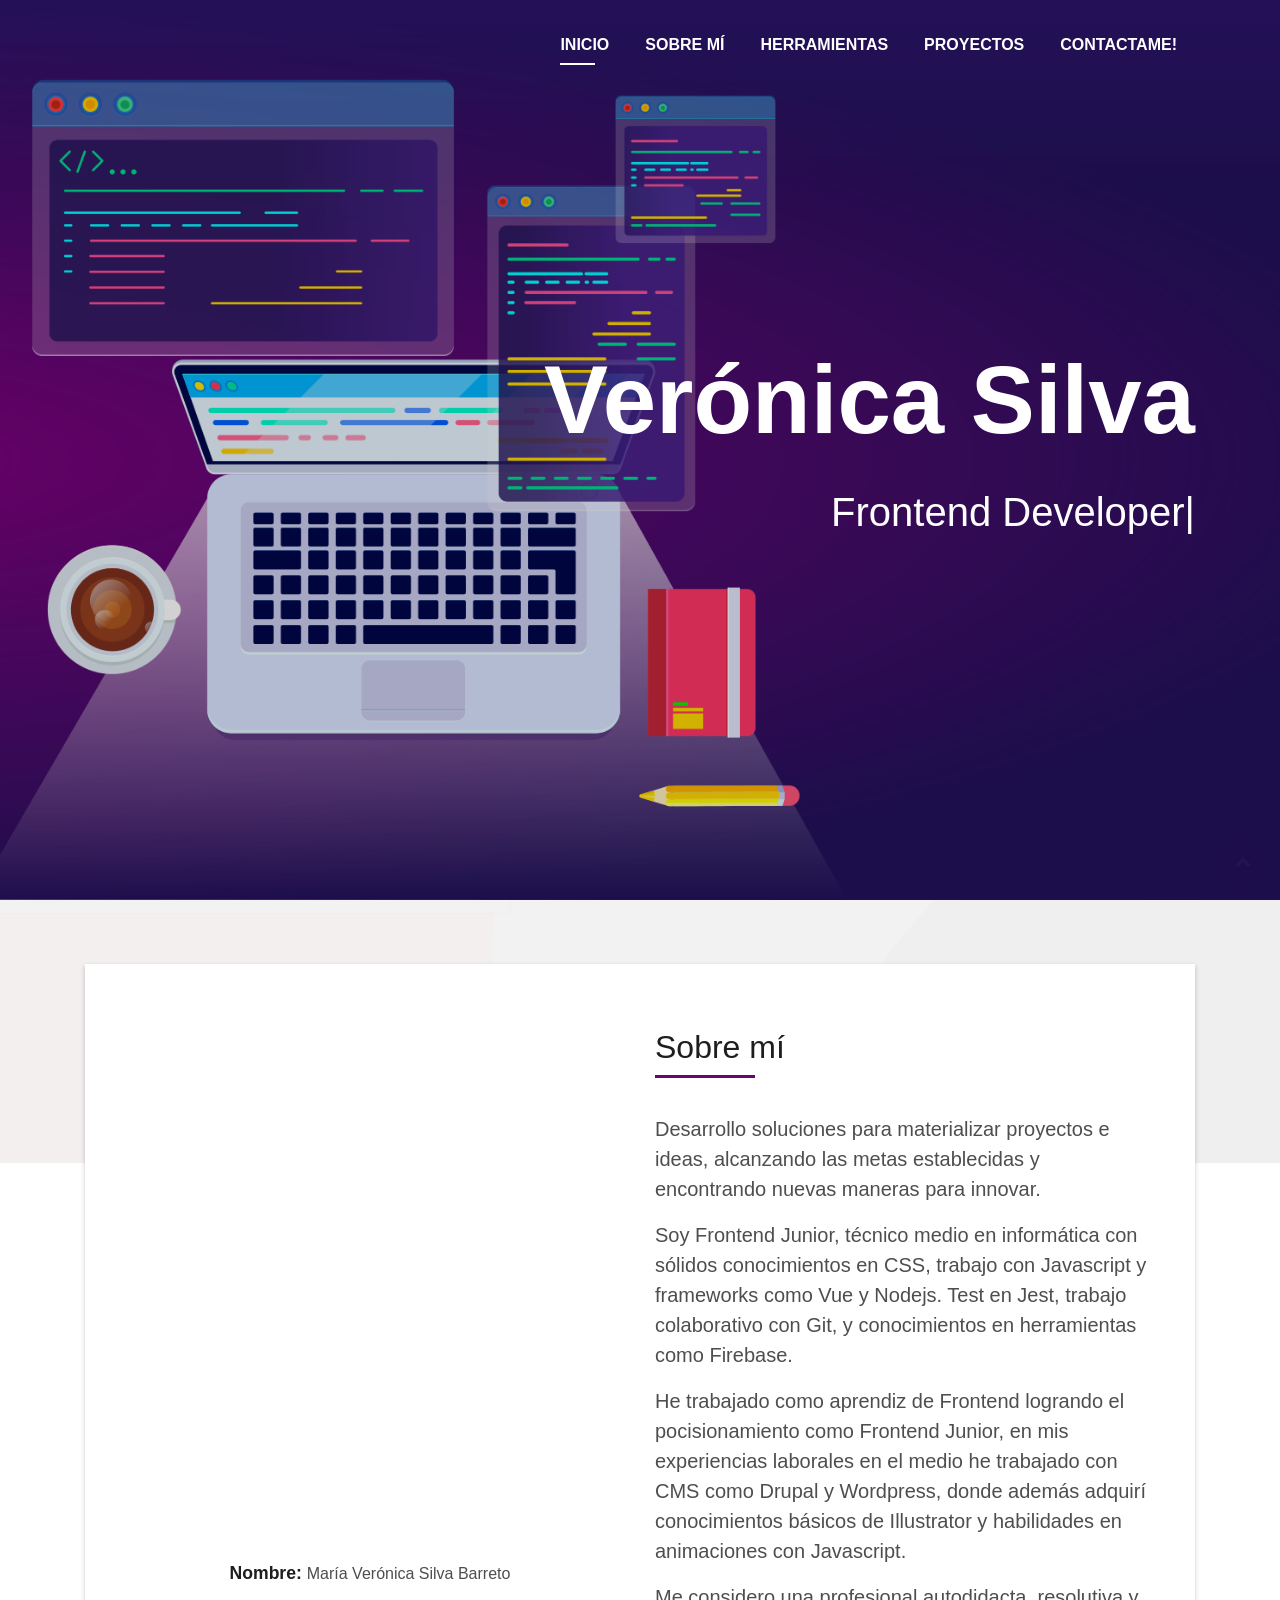
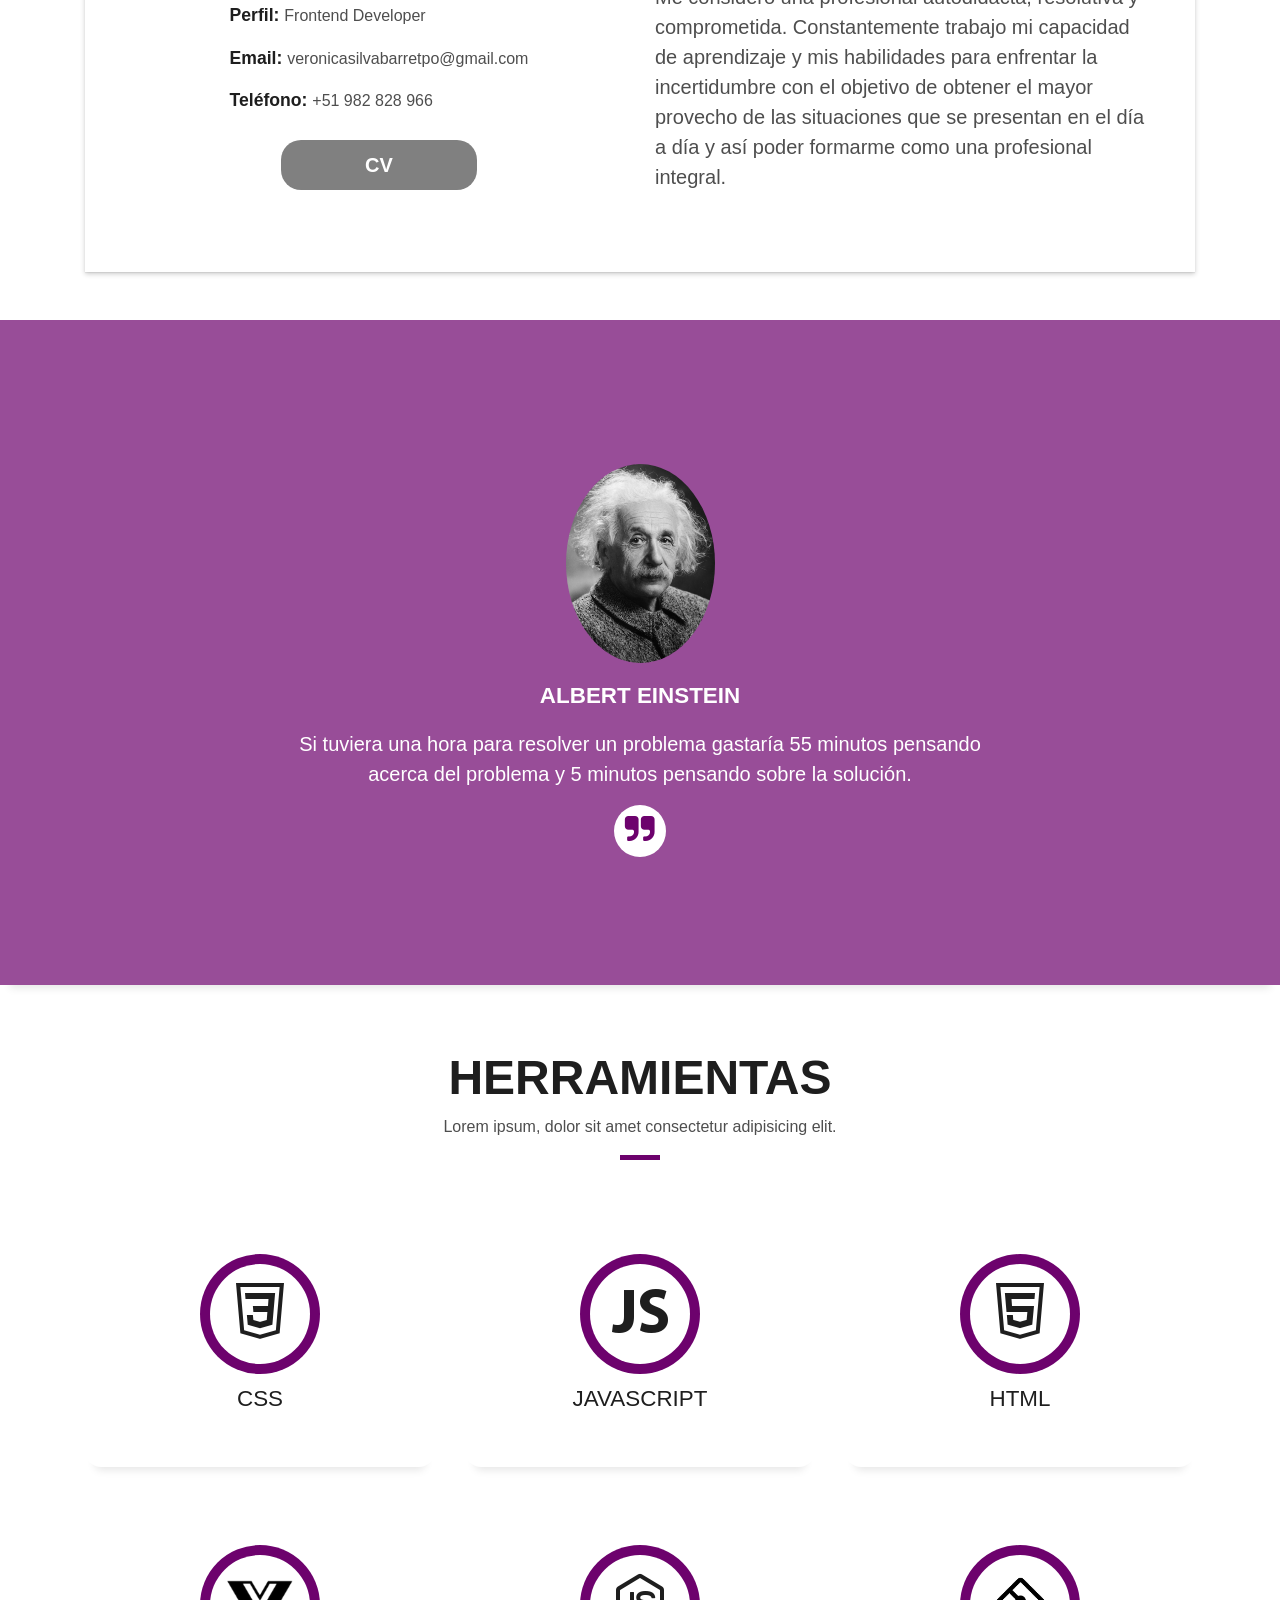
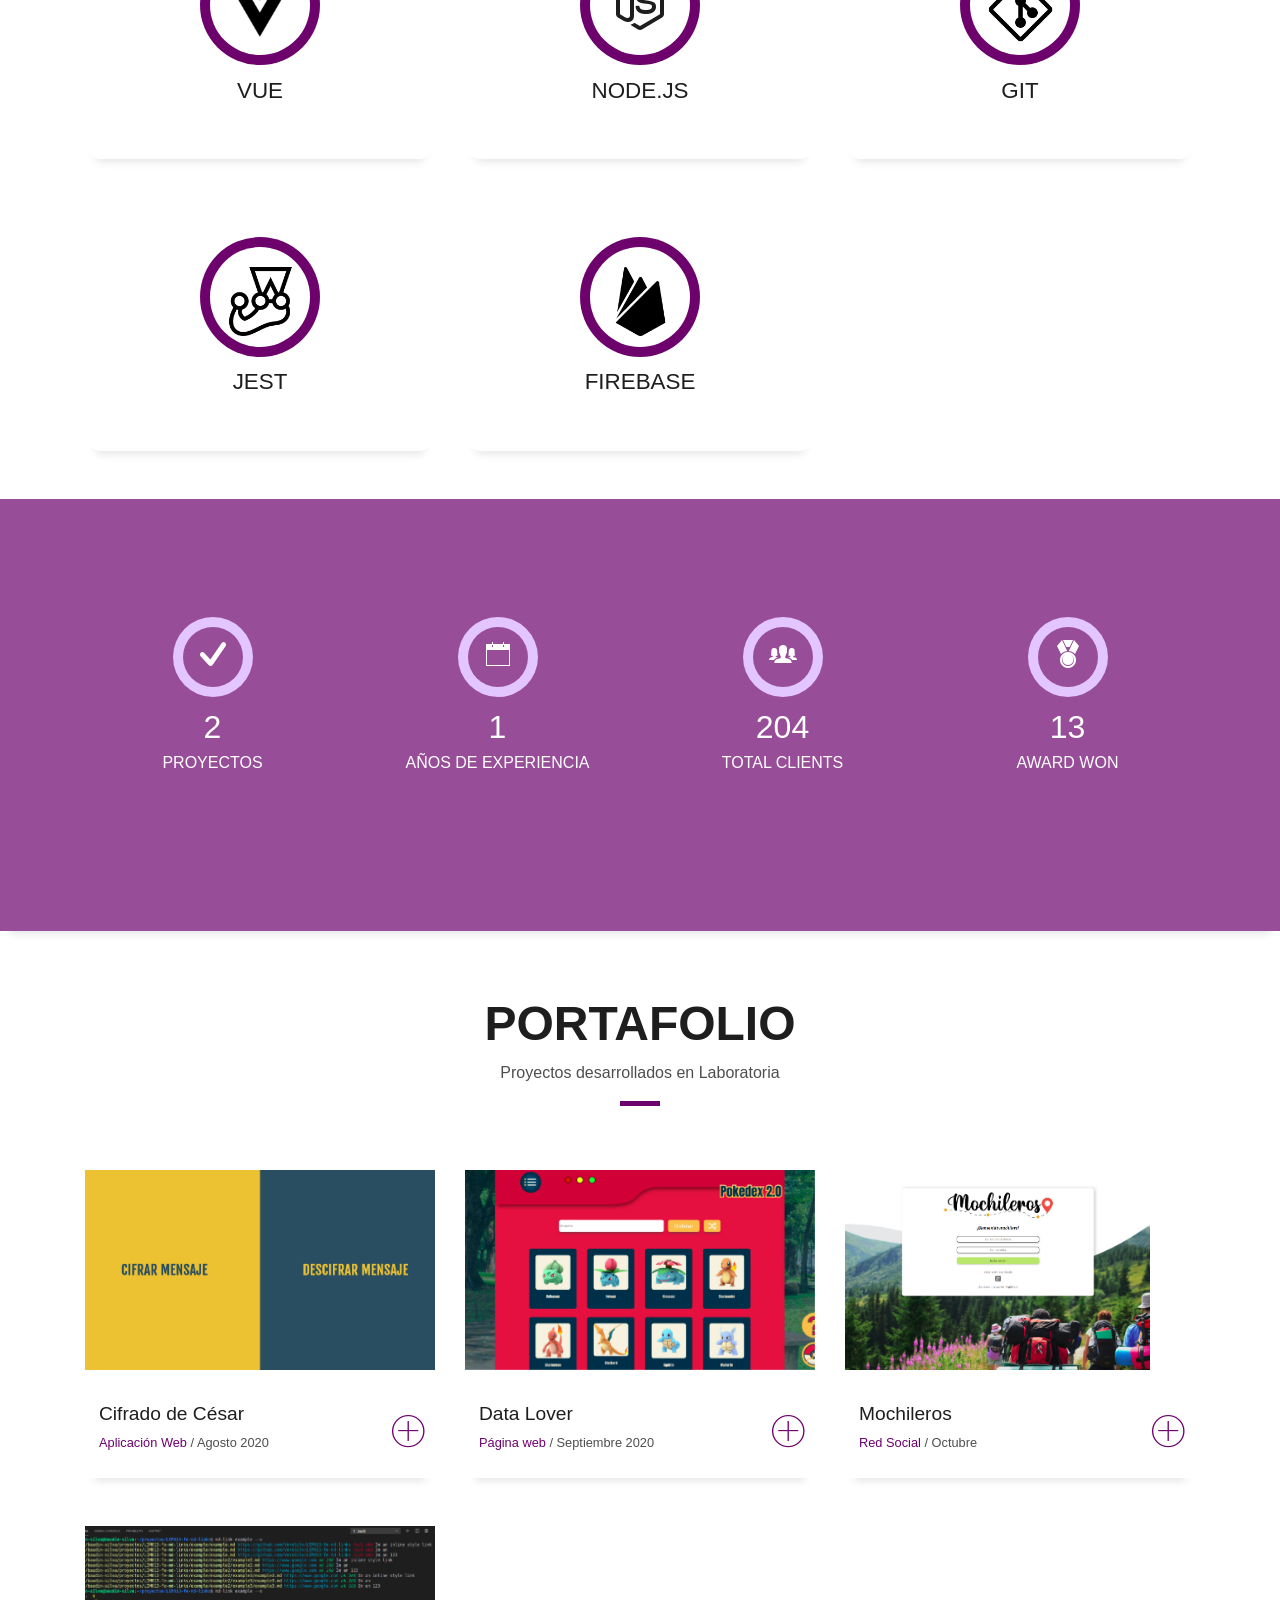
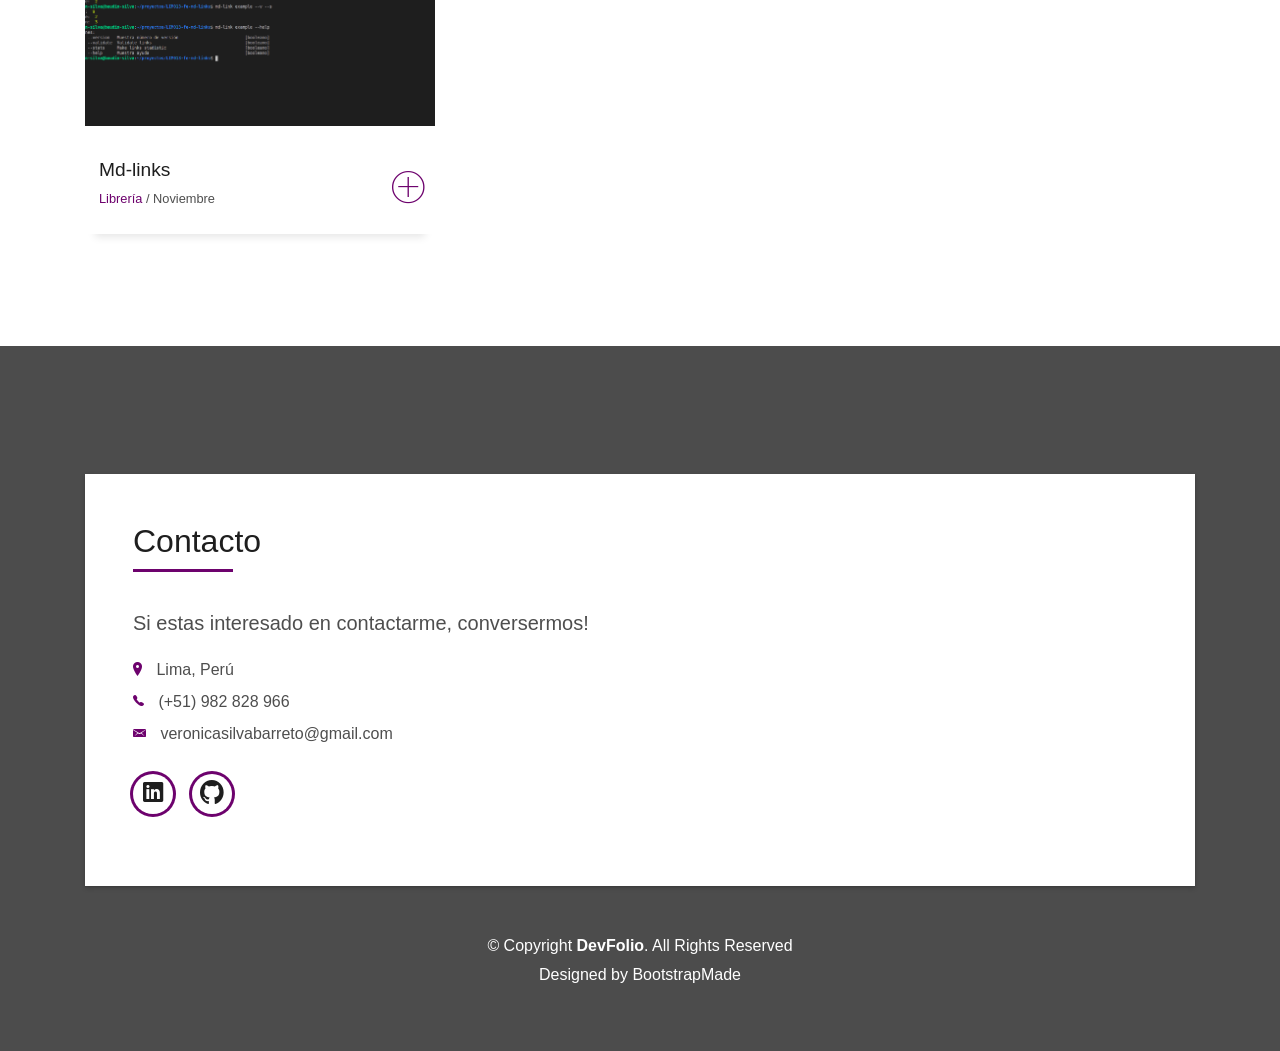
==== commit dfc7ef89: "Eliminar CV section" ====
--- a/DevFolio/index.html
+++ b/DevFolio/index.html
@@ -57,9 +57,6 @@
           </li>
           <li class="nav-item">
             <a class="nav-link js-scroll" href="#work">Proyectos</a>
-          </li>
-          <li class="nav-item">
-            <a class="nav-link js-scroll" href="#blog">CV</a>
           </li>
           <li class="nav-item">
             <a class="nav-link js-scroll" href="#contact">Contactame!</a>
